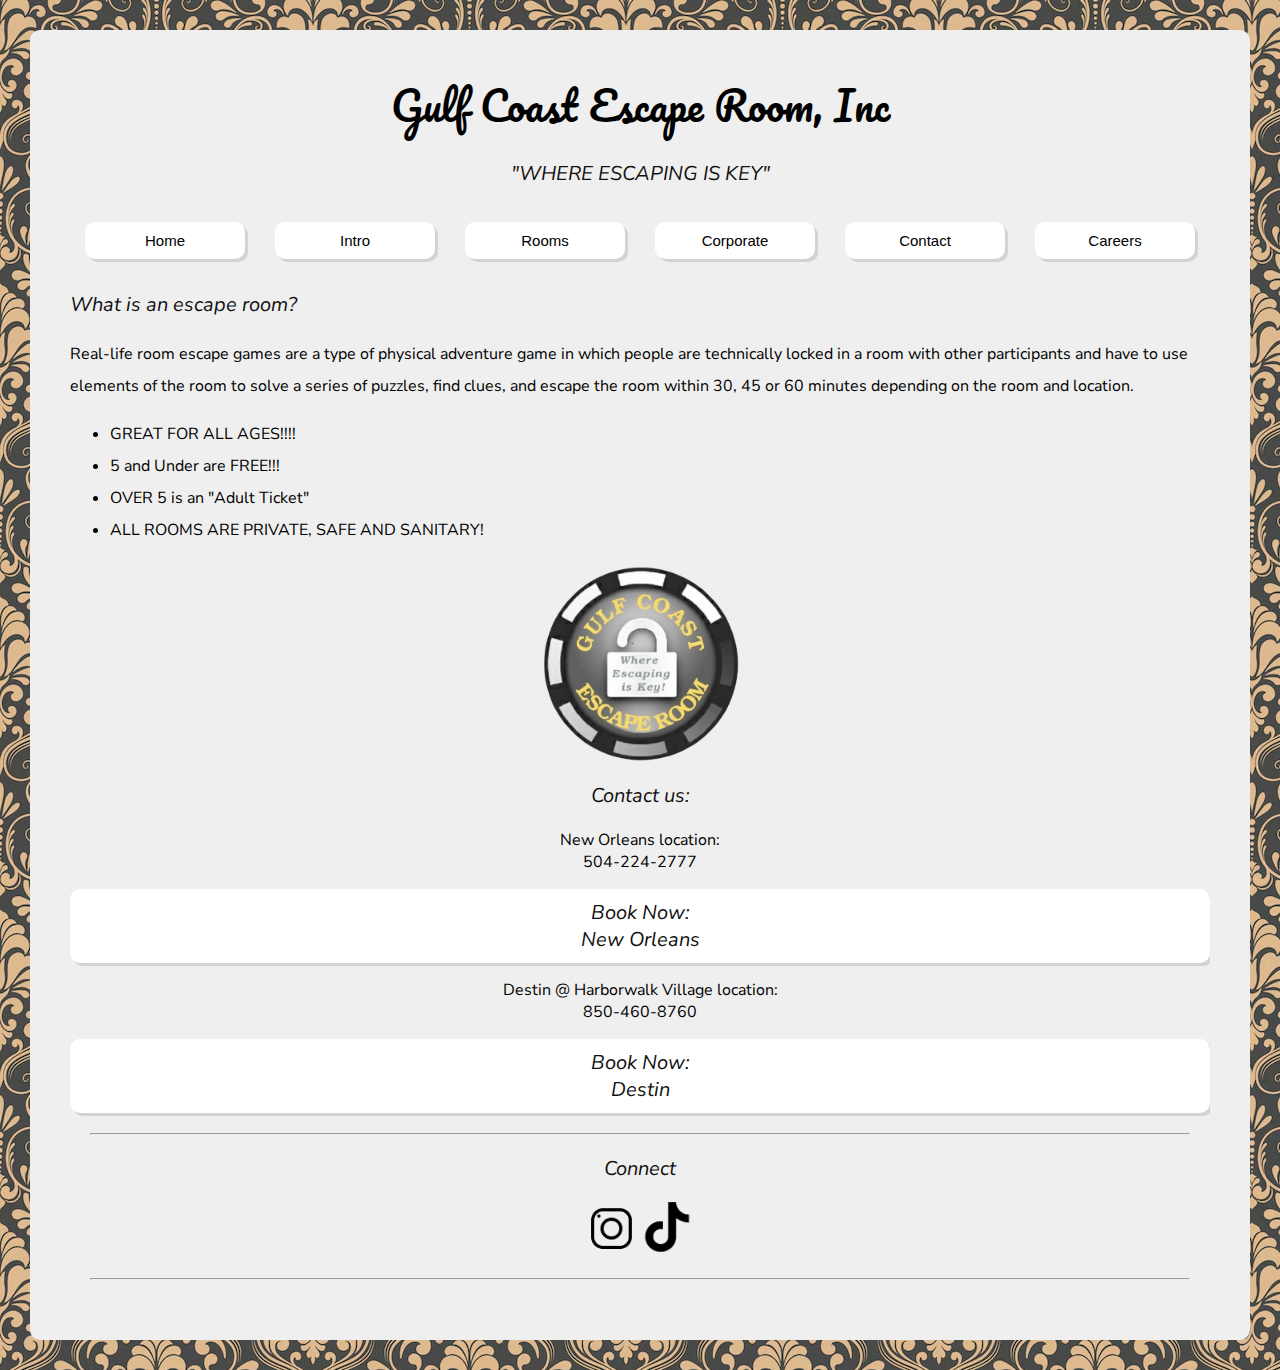
==== index.html @ 45a5ae41 "fixed header view, added js file" ====
<!DOCTYPE html>
<html lang="en">
    <head>
        <meta charset="UTF-8">
        <meta name="viewport" content="width=device-width, initial-scale=1.0">
        <link rel="stylesheet" href="styles.css" type="text/css">
        <link rel="icon" type="image/x-icon" href="images/logo.png">
        <link rel="stylesheet" href="https://fonts.googleapis.com/icon?family=Material+Icons">
        <script src="script.js"></script>
        <title>Gulf Coast Escape Room, Inc</title>
    </head>
    <body>
        <div id="block">
                <header>
                    <img src="images/logo.png" alt="Gulf Coast Escape Room logo" class="headerlogo">

                    <div id="headertxt">
                        <span class="title">Gulf Coast Escape Room, Inc</span>
                        <p class="subtitle">"WHERE ESCAPING IS KEY"</p>
                    </div>

                    <div class="dropdown">
                        <button onclick="myFunction()" class="dropbtn" width="50px";>
                            <img src="images/menu.png" alt="menu icon" class="menu" width="50px">
                        </button>
                        <div id="dropdown" class="dropdown-content">
                            <a href="#">Home</a>
                            <a href="#">Intro</a>
                            <a href="#">Rooms</a>
                            <a href="#">Corporate</a>
                            <a href="#">Contact</a>
                            <a href="#">Careers</a>
                        </div>
                    </div>
                    
                </header>

                <nav>
                    <button class="button"><a href="#">Home</a></button>
                    <button class="button"><a href="#">Intro</a></button>
                    <button class="button"><a href="#">Rooms</a></button>
                    <button class="button"><a href="#">Corporate</a></button>
                    <button class="button"><a href="#">Contact</a></button>
                    <button class="button"><a href="#">Careers</a></button>
                </nav>
                
                <article>
                    <span class="subtitle">
                        What is an escape room?
                    </span>
                    <p>
                    Real-life room escape games are a type of physical adventure game in which people are technically locked in a room with other participants and have to use elements of the room to solve a series of puzzles, find clues, and escape the room within 30, 45 or 60 minutes depending on the room and location.
                    </p>

                    <ul>
                        <li>GREAT FOR ALL AGES!!!!</li>
                        <li>5 and Under are FREE!!!</li>
                        <li>OVER 5 is an "Adult Ticket"</li>
                        <li>ALL ROOMS ARE PRIVATE, SAFE AND SANITARY!</li>
                    </ul>
                </article>

                <aside>
                    <img src="images/logo.png" class="logoimg" alt="Gulf Coast Escape Room Logo">
                    <p class="subtitle">
                        Contact us:
                    </p>
                    <p>
                        New Orleans location:<br>
                        504-224-2777
                    </p>
                    <button class="button">
                        <a href="https://bookeo.com/gcercordova" target="_blank" class="subtitle">Book Now:<br>New Orleans</a>
                    </button>
                    <p>
                        Destin @ Harborwalk Village location:<br>
                        850-460-8760
                    </p>
                    <button class="button">
                        <a href="https://bookeo.com/gcerdestin" target="_blank" class="subtitle">Book Now:<br>Destin</a>
                    </button>
                    <hr>
                    <p class="subtitle">
                        Connect
                    </p>
                    <a href="https://www.instagram.com/gcescape/">
                        <img src="images/instagram.png" alt="Instagram" width="50px">
                    </a>
                    <a href="https://www.tiktok.com/@gcescape">
                        <img src="images/tiktok.png" alt="Tik Tok" width="50px">
                    </a>
                    <hr>
                </aside>
        </div>
    </body>
</html>
---- styles.css ----
@font-face {
    font-family: pacifico;
    src: url(fonts/Pacifico/Pacifico-Regular.ttf);
}

@font-face {
    font-family: nunito;
    src: url(fonts/Nunito_Sans/NunitoSans-VariableFont_YTLC\,opsz\,wdth\,wght.ttf);
}
@font-face {
    font-family: nunitoitalic;
    src: url(fonts/Nunito_Sans/NunitoSans-Italic-VariableFont_YTLC\,opsz\,wdth\,wght.ttf);
}
body{
    background-image: url("images/background.avif");
    background-repeat: repeat;
    align-items: center;
    font-family:nunito;
    display:flex;
    margin:0;
    max-width:100vw;
    padding:30px;
    overflow:auto;
}

#block{
    background-color:#efefef;
    padding:40px;
    border-radius:10px;
    margin:auto;
    overflow:auto;
}


/*Header Section*/
header{
    text-align:center;
    width:100%;
}
.title{
    font-family:pacifico;
    font-size:40px;
}
.subtitle{
    color:#111111;
    font-family:nunitoitalic;
    font-size:20px;
}
.dropbtn{
    display:none;
}
.headerlogo{
    display:none;
}
#dropdown{
    display:none;
}


/*Nav Section*/
nav{
    display:flex;
    justify-content:space-around;
    width:100%;
    text-align:center;
    margin-bottom:15px;
}

a{
    text-decoration:none;
    color:black;
    font-size:15px;
}

button{
    background-color:white;
    margin:15px;
    width:30%;
    padding:10px;
    border-radius:10px;
    box-shadow:3px 3px lightgrey;
    border:none;
}

button:hover{
    background-color:#111111;
    transition: .5s;
    box-shadow:3px 3px grey;
}

button:hover a{
    color:white;
}


/*Aside Section*/
.logoimg{
    display:block;
    width:100%;
    max-width:200px;
    margin:auto;
}

aside .button{
    width:100%;
    margin:auto;
}

aside{
    width:25%;
    float:left;
    text-align:center;
    display:block;
    overflow:auto;
}

hr{
    background-color:#333333;
    margin:20px;
}

/*Article Section*/
article{
    display:block;
    width:70%;
    float:right;
    margin:auto;
    align-items: center;
    line-height: 200%;
}


/*tablet view*/
@media only screen and (max-width: 768px) {
    #block{
        min-width:375px;
    }
    .button{
        width:100px;
        margin:3px;
    }
    aside{
        width:27%;
    }
}

/*phone view*/
@media only screen and (max-width: 500px) {
    body{
        padding:5px;
        margin:10px;
    }
    #block{
        padding:15px;
    }

/*header section*/
    header{
        display:flex;
        /*align-items:center;*/
    }
    #headertxt{
        width:80vw;
        margin:auto;
        display:block;
    }
    .title{
        font-size:22px;
    }
    .subtitle{
        font-size:15px;
    }
    .headerlogo{
        display:block;
        width:60px;
        margin:auto;
    }
    .menu{
        display:block;
        width:30px;
        height:30px;
    }
    .dropbtn{
        color:#111111;
        background-color:white;
        margin:15px;
        width:50px;
        padding:10px;
        border-radius:10px;
        box-shadow:3px 3px lightgrey;
        border:none;
        cursor:pointer;
        display:block;
    }


/*nav section*/
    nav{
        display:none;
    }
    .logoimg{
        display:none;
    }
}

/*article and aside*/
article, aside{
    width:100%;
}


/*
@media only screen and (max-width:450px){
    body{
        padding:0;
    }
    #block{
        margin:0px;
        border-radius:0px;
    }
}*/
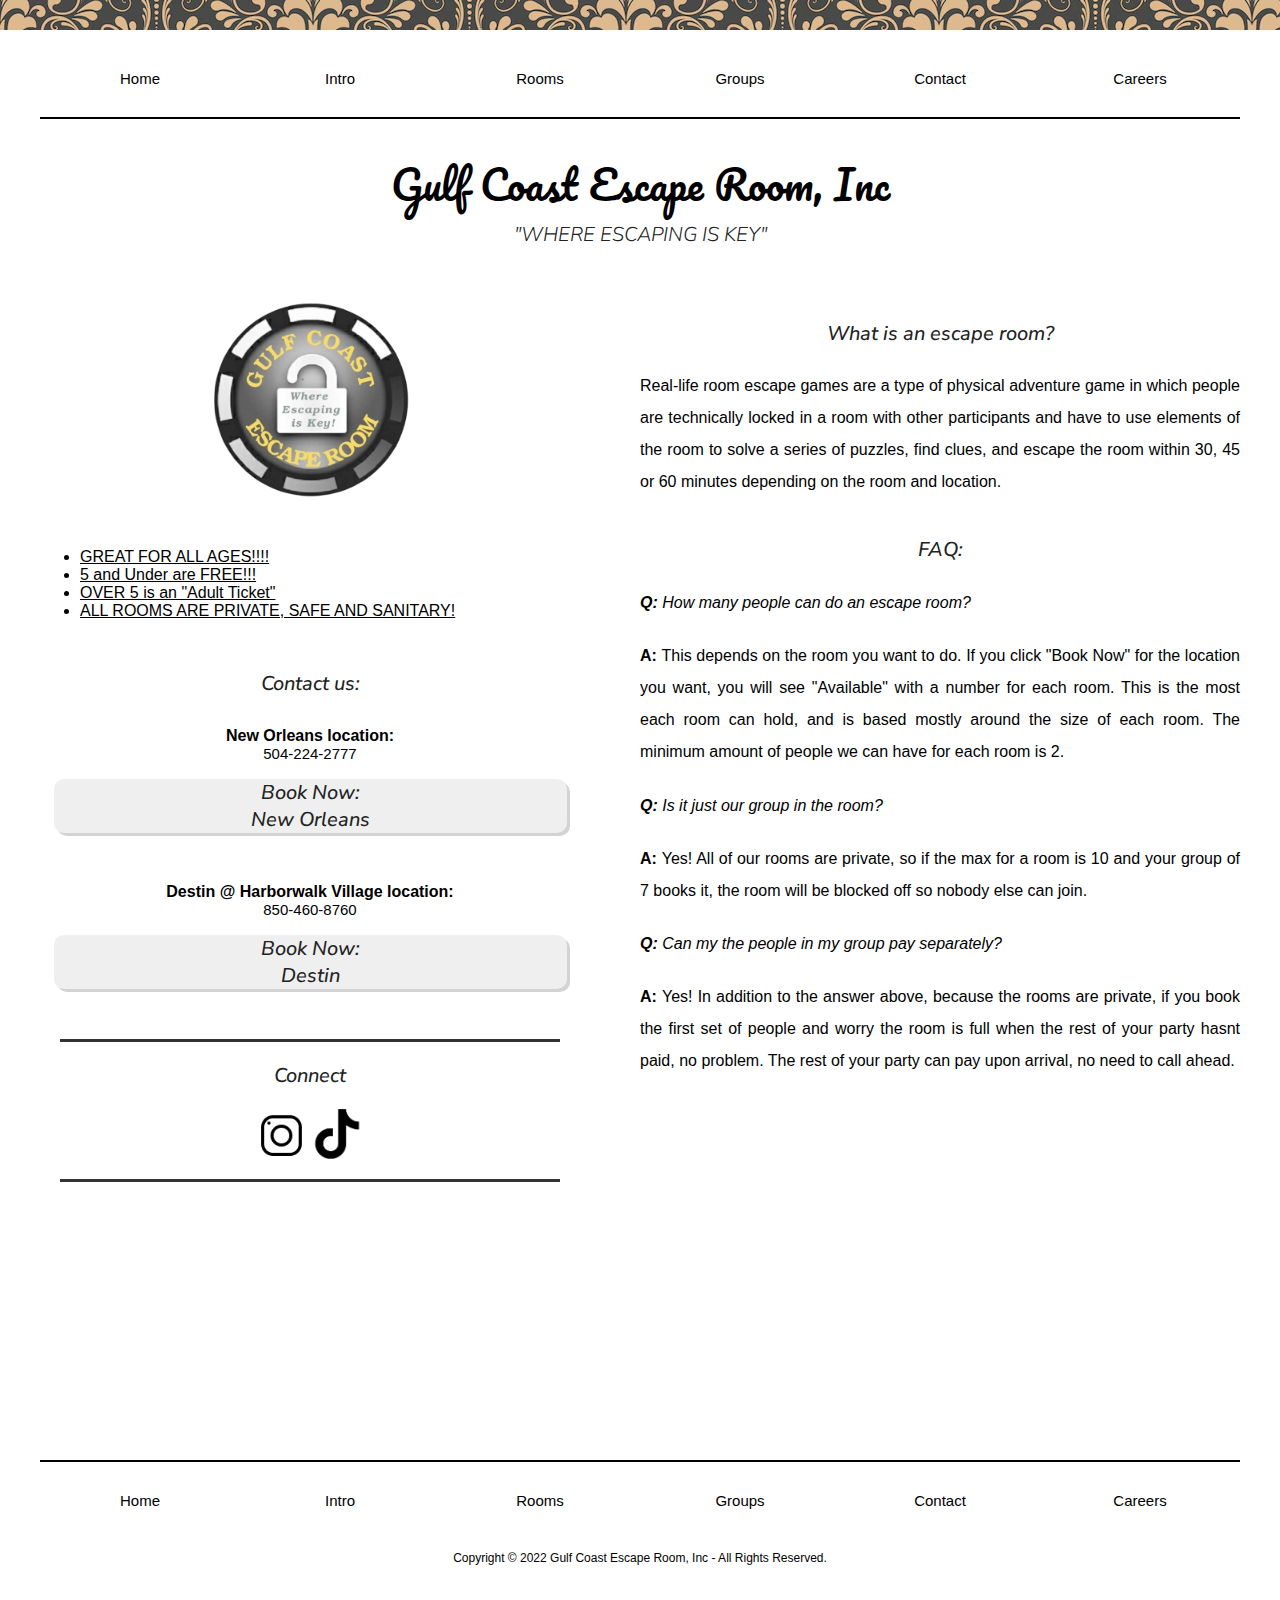
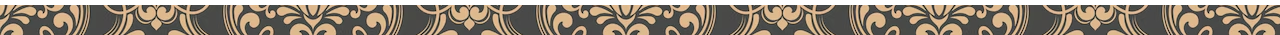
==== commit 2de260cd: "changes to design" ====
--- a/index.html
+++ b/index.html
@@ -11,86 +11,132 @@
     </head>
     <body>
         <div id="block">
+                <nav>
+                    <a href="#" class="button">Home</a>
+                    <a href="#" class="button">Intro</a>
+                    <a href="#" class="button">Rooms</a>
+                    <a href="#" class="button">Groups</a>
+                    <a href="#" class="button">Contact</a>
+                    <a href="#" class="button">Careers</a>
+                </nav>
+
                 <header>
-                    <img src="images/logo.png" alt="Gulf Coast Escape Room logo" class="headerlogo">
-
-                    <div id="headertxt">
-                        <span class="title">Gulf Coast Escape Room, Inc</span>
-                        <p class="subtitle">"WHERE ESCAPING IS KEY"</p>
-                    </div>
-
-                    <div class="dropdown">
-                        <button onclick="myFunction()" class="dropbtn" width="50px";>
-                            <img src="images/menu.png" alt="menu icon" class="menu" width="50px">
-                        </button>
-                        <div id="dropdown" class="dropdown-content">
-                            <a href="#">Home</a>
-                            <a href="#">Intro</a>
-                            <a href="#">Rooms</a>
-                            <a href="#">Corporate</a>
-                            <a href="#">Contact</a>
-                            <a href="#">Careers</a>
-                        </div>
-                    </div>
-                    
+                    <h1 id="title">Gulf Coast Escape Room, Inc</h1>
+                    <h2 class="subtitle">"WHERE ESCAPING IS KEY"</h2>
                 </header>
 
-                <nav>
-                    <button class="button"><a href="#">Home</a></button>
-                    <button class="button"><a href="#">Intro</a></button>
-                    <button class="button"><a href="#">Rooms</a></button>
-                    <button class="button"><a href="#">Corporate</a></button>
-                    <button class="button"><a href="#">Contact</a></button>
-                    <button class="button"><a href="#">Careers</a></button>
-                </nav>
-                
                 <article>
-                    <span class="subtitle">
+                    <h3 class="subtitle">
                         What is an escape room?
-                    </span>
+                    </h3>
                     <p>
-                    Real-life room escape games are a type of physical adventure game in which people are technically locked in a room with other participants and have to use elements of the room to solve a series of puzzles, find clues, and escape the room within 30, 45 or 60 minutes depending on the room and location.
+                        Real-life room escape games are a type of physical adventure game in which people are technically locked in a room with other participants and have to use elements of the room to solve a series of puzzles, find clues, and escape the room within 30, 45 or 60 minutes depending on the room and location.
                     </p>
 
+                    <!-- Picture Slideshow Start-->
+
+                    <div class="slideshow-container">
+                        <div class="mySlides fade">
+                            <img src="images/dollimg.webp">
+                        </div>
+                        <div class="mySlides fade">
+                            <img src="images/batesimg.jpg">
+                        </div>
+                        <div class="mySlides fade">
+                            <img src="images/voodooimg.jpeg">
+                        </div>
+                        <div class="mySlides fade">
+                            <img src="images/zombieimg.webp">
+                        </div>
+                        <div class="mySlides fade">
+                            <img src="images/aliceimg.webp">
+                        </div>
+                        <div class="mySlides fade">
+                            <img src="images/vampireimg.webp">
+                        </div>
+                        <div class="mySlides fade">
+                            <img src="images/mausoleumimg.webp">
+                        </div>
+                    
+                        <a class="prev" onclick="plusSlides(-1)">❮</a>
+                        <a class="next" onclick="plusSlides(1)">❯</a>
+                    </div>
+                        
+
+
+                    <!-- Picture Slideshow End -->
+
+                    <h3 class="subtitle">FAQ:</h3>
+
+                    <h4><b>Q: </b>How many people can do an escape room?</h4>
+                    <p><b>A: </b>This depends on the room you want to do. If you click "Book Now" for the location you want, you will see "Available" with a number for each room. This is the most each room can hold, and is based mostly around the size of each room. The minimum amount of people we can have for each room is 2.</p>
+
+                    <h4><b>Q: </b>Is it just our group in the room?</h4>
+                    <p><b>A: </b>Yes! All of our rooms are private, so if the max for a room is 10 and your group of 7 books it, the room will be blocked off so nobody else can join.</p>
+
+                    <h4><b>Q: </b>Can my the people in my group pay separately?</h4>
+                    <p><b>A: </b>Yes! In addition to the answer above, because the rooms are private, if you book the first set of people and worry the room is full when the rest of your party hasnt paid, no problem. The rest of your party can pay upon arrival, no need to call ahead.</p>
+                </article>
+
+                <aside>
+                    <img src="images/logo.png" class="logoimg" alt="Gulf Coast Escape Room Logo">
                     <ul>
                         <li>GREAT FOR ALL AGES!!!!</li>
                         <li>5 and Under are FREE!!!</li>
                         <li>OVER 5 is an "Adult Ticket"</li>
                         <li>ALL ROOMS ARE PRIVATE, SAFE AND SANITARY!</li>
                     </ul>
-                </article>
 
-                <aside>
-                    <img src="images/logo.png" class="logoimg" alt="Gulf Coast Escape Room Logo">
-                    <p class="subtitle">
+                    <h3 class="subtitle">
                         Contact us:
-                    </p>
-                    <p>
-                        New Orleans location:<br>
-                        504-224-2777
-                    </p>
-                    <button class="button">
-                        <a href="https://bookeo.com/gcercordova" target="_blank" class="subtitle">Book Now:<br>New Orleans</a>
-                    </button>
-                    <p>
-                        Destin @ Harborwalk Village location:<br>
-                        850-460-8760
-                    </p>
-                    <button class="button">
-                        <a href="https://bookeo.com/gcerdestin" target="_blank" class="subtitle">Book Now:<br>Destin</a>
-                    </button>
+                    </h3>
+                    <div class="location">
+                        <p>
+                            <b>New Orleans location:</b><br>
+                            <a href="tel.+15042242777">504-224-2777</a>
+                        </p>
+                        <a href="https://bookeo.com/gcercordova" target="_blank" class="subtitle">
+                            <div class="button">Book Now:<br>New Orleans</div>
+                        </a>
+                    </div>
+
+                    <div class="location">
+                        <p>
+                            <b>Destin @ Harborwalk Village location:</b><br>
+                            <a href="tel.+18504608760">850-460-8760</a>
+                        </p>
+                        <a href="https://bookeo.com/gcerdestin" target="_blank" class="subtitle">
+                            <div class="button">Book Now:<br>Destin
+                            </div>
+                        </a>
+                    </div>
                     <hr>
-                    <p class="subtitle">
+
+                    <h3 class="subtitle">
                         Connect
-                    </p>
+                    </h3>
                     <a href="https://www.instagram.com/gcescape/">
-                        <img src="images/instagram.png" alt="Instagram" width="50px">
+                        <img src="images/instagram.png" alt="Instagram" class="social-img">
                     </a>
                     <a href="https://www.tiktok.com/@gcescape">
-                        <img src="images/tiktok.png" alt="Tik Tok" width="50px">
+                        <img src="images/tiktok.png" alt="Tik Tok" class="social-img">
                     </a>
                     <hr>
+                    <div class="video-container">
+                        <iframe src="https://www.youtube.com/embed/3LMtRG4Mc54?si=w-yHchfopfHwqRGF" title="YouTube video player" frameborder="0" allow="accelerometer; autoplay; clipboard-write; encrypted-media; gyroscope; picture-in-picture; web-share" referrerpolicy="strict-origin-when-cross-origin" allowfullscreen></iframe>
+                    </div>
                 </aside>
+
+
+                <footer>
+                    <a href="#" class="button">Home</a>
+                    <a href="#" class="button">Intro</a>
+                    <a href="#" class="button">Rooms</a>
+                    <a href="#" class="button">Groups</a>
+                    <a href="#" class="button">Contact</a>
+                    <a href="#" class="button">Careers</a>
+                </footer>
+                <p class="copyright">Copyright &copy; 2022 Gulf Coast Escape Room, Inc - All Rights Reserved.</p>
         </div>
     </body>
 </html>--- a/styles.css
+++ b/styles.css
@@ -2,7 +2,6 @@
     font-family: pacifico;
     src: url(fonts/Pacifico/Pacifico-Regular.ttf);
 }
-
 @font-face {
     font-family: nunito;
     src: url(fonts/Nunito_Sans/NunitoSans-VariableFont_YTLC\,opsz\,wdth\,wght.ttf);
@@ -11,51 +10,49 @@
     font-family: nunitoitalic;
     src: url(fonts/Nunito_Sans/NunitoSans-Italic-VariableFont_YTLC\,opsz\,wdth\,wght.ttf);
 }
+
 body{
     background-image: url("images/background.avif");
     background-repeat: repeat;
-    align-items: center;
     font-family:nunito;
     display:flex;
+    align-items: center;
     margin:0;
     max-width:100vw;
-    padding:30px;
     overflow:auto;
 }
-
 #block{
-    background-color:#efefef;
+    background-color:white;
     padding:40px;
-    border-radius:10px;
     margin:auto;
     overflow:auto;
-}
-
+    margin-top:30px;
+    margin-bottom:30px;
+}
 
 /*Header Section*/
 header{
     text-align:center;
     width:100%;
-}
-.title{
+    margin-top:60px;
+    margin-bottom:50px;
+}
+#title{
     font-family:pacifico;
     font-size:40px;
+    font-weight:500;
+}
+header .subtitle{
+    margin-top:-25px;
+    font-weight:300;
 }
 .subtitle{
-    color:#111111;
+    color:#222222;
     font-family:nunitoitalic;
     font-size:20px;
-}
-.dropbtn{
-    display:none;
-}
-.headerlogo{
-    display:none;
-}
-#dropdown{
-    display:none;
-}
-
+    font-weight:500;
+    text-align:center;
+}
 
 /*Nav Section*/
 nav{
@@ -63,159 +60,204 @@
     justify-content:space-around;
     width:100%;
     text-align:center;
-    margin-bottom:15px;
-}
-
+    margin:-30px auto;
+    border-bottom:2px solid black;
+}
+nav a{
+    padding:30px;
+}
 a{
     text-decoration:none;
     color:black;
     font-size:15px;
-}
-
-button{
-    background-color:white;
-    margin:15px;
-    width:30%;
-    padding:10px;
+    cursor:pointer;
+}
+.button{
+    width:100%;
+}
+b{
+    font-weight:600;
+}
+
+/*Aside Section*/
+aside{
+    width:45%;
+    float:left;
+    text-align:center;
+    display:block;
+    overflow:auto;
+}
+
+.logoimg{
+    display:block;
+    width:100%;
+    max-width:200px;
+    margin:auto;
+}
+
+ul{
+    text-decoration: underline;
+    text-align:left;
+    margin-top:50px;
+    margin-bottom:50px;
+}
+
+.location{
+    margin-top:30px;
+    margin-bottom:50px;
+}
+
+aside .button{
+    width:95%;
+    margin:auto;
+    background-color:#efefef;
     border-radius:10px;
     box-shadow:3px 3px lightgrey;
     border:none;
 }
 
-button:hover{
+aside .button:hover{
     background-color:#111111;
     transition: .5s;
     box-shadow:3px 3px grey;
 }
-
-button:hover a{
+aside .button:hover a{
     color:white;
 }
 
-
-/*Aside Section*/
-.logoimg{
-    display:block;
-    width:100%;
-    max-width:200px;
-    margin:auto;
-}
-
-aside .button{
-    width:100%;
-    margin:auto;
-}
-
-aside{
-    width:25%;
-    float:left;
-    text-align:center;
-    display:block;
-    overflow:auto;
+aside .button:active{
+    transform: translate(3px, 3px);
+    box-shadow:none;
 }
 
 hr{
     background-color:#333333;
+    height:3px;
+    border:none;
     margin:20px;
+}
+
+.social-img{
+    width:50px;
+}
+
+.video-container {
+    position: relative;
+    padding-bottom: calc(56.25% * 0.85); /* 16:9 */
+    height: 0;
+}
+.video-container iframe {
+    position: absolute;
+    top: 0;
+    left: 0;
+    width: 100%;
+    height: 100%;
 }
 
 /*Article Section*/
 article{
     display:block;
-    width:70%;
+    width:50%;
     float:right;
     margin:auto;
     align-items: center;
     line-height: 200%;
 }
-
-
-/*tablet view*/
-@media only screen and (max-width: 768px) {
-    #block{
-        min-width:375px;
-    }
-    .button{
-        width:100px;
-        margin:3px;
-    }
-    aside{
-        width:27%;
-    }
-}
-
-/*phone view*/
-@media only screen and (max-width: 500px) {
-    body{
-        padding:5px;
-        margin:10px;
-    }
-    #block{
-        padding:15px;
-    }
-
-/*header section*/
-    header{
-        display:flex;
-        /*align-items:center;*/
-    }
-    #headertxt{
-        width:80vw;
-        margin:auto;
-        display:block;
-    }
-    .title{
-        font-size:22px;
-    }
-    .subtitle{
-        font-size:15px;
-    }
-    .headerlogo{
-        display:block;
-        width:60px;
-        margin:auto;
-    }
-    .menu{
-        display:block;
-        width:30px;
-        height:30px;
-    }
-    .dropbtn{
-        color:#111111;
-        background-color:white;
-        margin:15px;
-        width:50px;
-        padding:10px;
-        border-radius:10px;
-        box-shadow:3px 3px lightgrey;
-        border:none;
-        cursor:pointer;
-        display:block;
-    }
-
-
-/*nav section*/
-    nav{
-        display:none;
-    }
-    .logoimg{
-        display:none;
-    }
-}
-
-/*article and aside*/
-article, aside{
-    width:100%;
-}
-
-
-/*
-@media only screen and (max-width:450px){
-    body{
-        padding:0;
-    }
-    #block{
-        margin:0px;
-        border-radius:0px;
-    }
-}*/+article p{
+    text-align: justify;
+}
+
+h4{
+    font-weight: 500;
+    font-style: italic;
+}
+
+
+
+
+
+
+/* picture slideshow */
+
+* { box-sizing: border-box }
+body { font-family: Verdana, sans-serif; margin:0 }
+.mySlides { display: none; }
+img { vertical-align: middle; }
+
+/* Slideshow container */
+.slideshow-container {
+    max-width: 1000px;
+    position: relative;
+    margin: auto;
+    overflow: hidden;
+  }
+  
+
+/* Next & previous buttons */
+.prev, .next {
+  cursor: pointer;
+  position: absolute;
+  top: 50%;
+  width: auto;
+  padding: 16px;
+  margin-top: -22px;
+  color: white;
+  font-weight: bold;
+  font-size: 18px;
+  transition: 0.6s ease;
+  border-radius: 0 3px 3px 0;
+  user-select: none;
+}
+/* Position the "next button" to the right */
+.next {
+    right: 0;
+    border-radius: 3px 0 0 3px;
+}
+
+/* On hover, add a black background color with a little bit see-through */
+.prev:hover, .next:hover {
+    background-color: rgba(0,0,0,0.8);
+}
+
+/* Fading animation */
+.fade {
+  animation-name: fade;
+  animation-duration: 1.5s;
+}
+
+@keyframes fade {
+  from { opacity: .4 } 
+  to { opacity: 1 }
+}
+
+.mySlides img {
+  overflow: hidden;
+  width: 100%;
+}
+
+
+
+/* footer section */
+
+footer{
+    display:flex;
+    justify-content:space-around;
+    width:100%;
+    text-align:center;
+    border-top:2px solid black;
+}
+
+footer a{
+    padding:30px;
+}
+
+.copyright{
+    text-align:center;
+    font-size:12px;
+    margin-bottom:0;
+}
+
+
+@media only screen and (max-width: 768px){
+    
+}
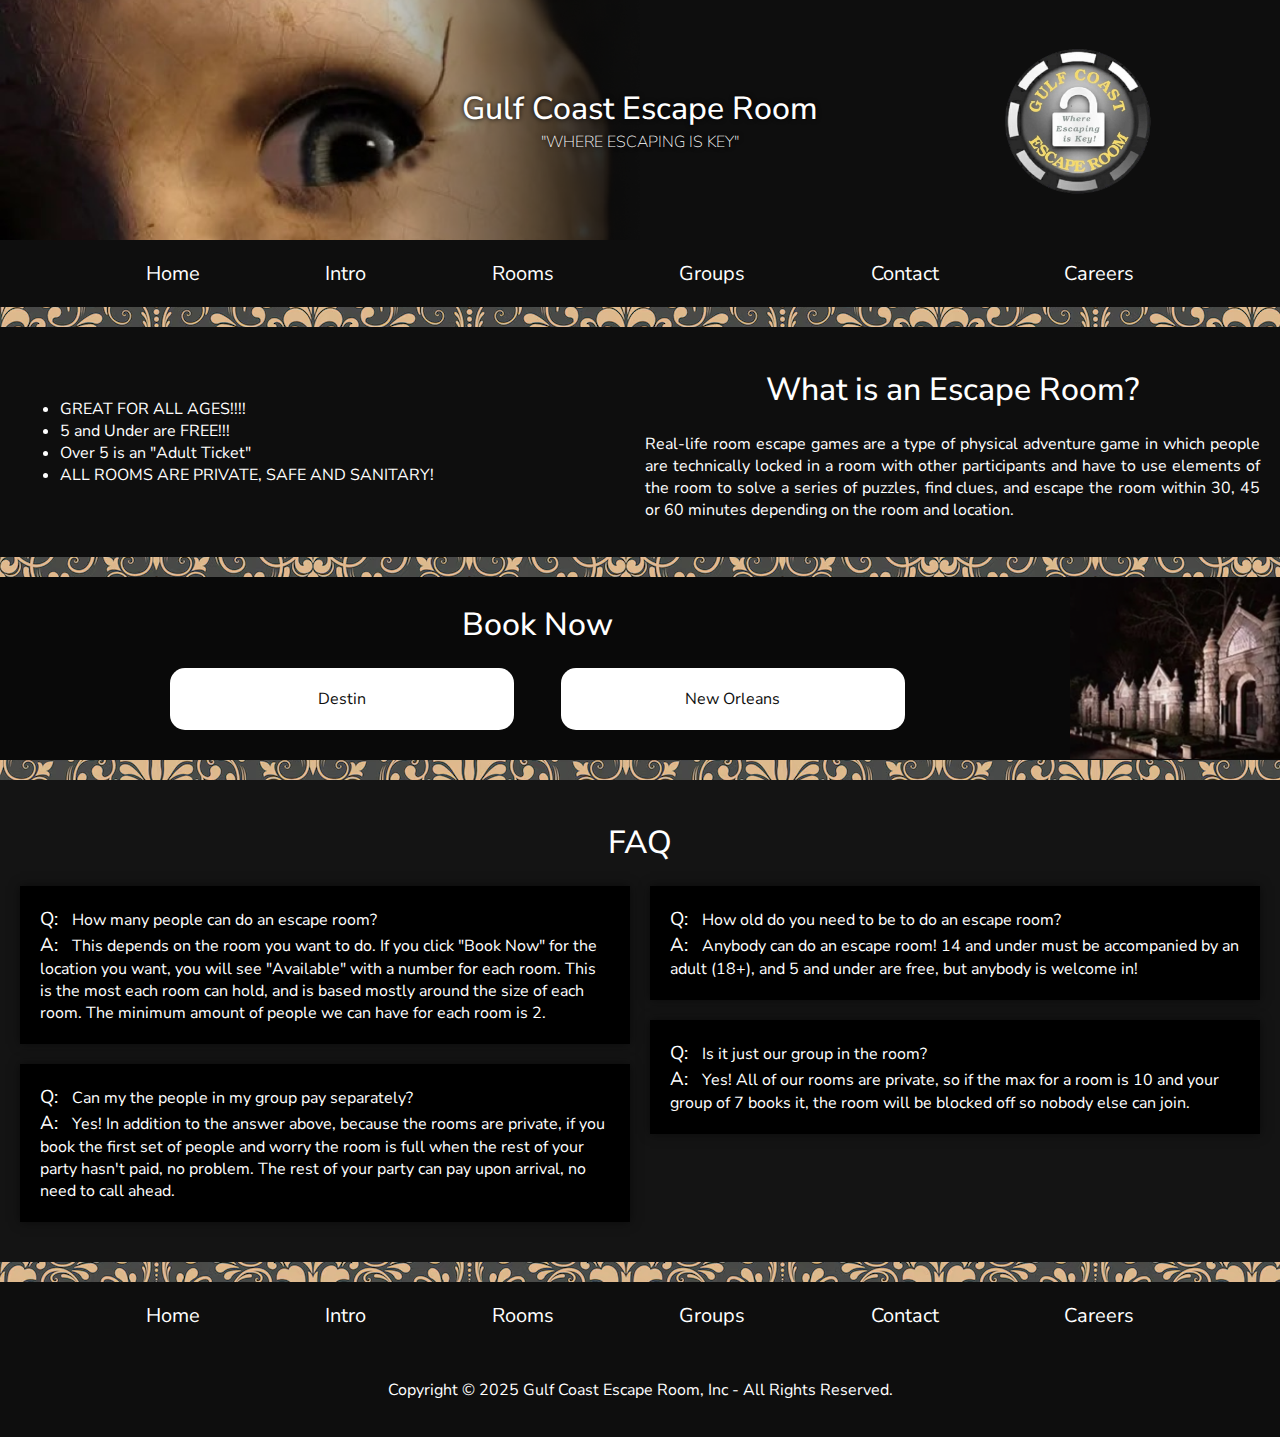
==== commit 7bf1465d: "redesigned entire layout" ====
--- a/index.html
+++ b/index.html
@@ -6,137 +6,102 @@
         <link rel="stylesheet" href="styles.css" type="text/css">
         <link rel="icon" type="image/x-icon" href="images/logo.png">
         <link rel="stylesheet" href="https://fonts.googleapis.com/icon?family=Material+Icons">
-        <script src="script.js"></script>
         <title>Gulf Coast Escape Room, Inc</title>
     </head>
     <body>
-        <div id="block">
-                <nav>
-                    <a href="#" class="button">Home</a>
-                    <a href="#" class="button">Intro</a>
-                    <a href="#" class="button">Rooms</a>
-                    <a href="#" class="button">Groups</a>
-                    <a href="#" class="button">Contact</a>
-                    <a href="#" class="button">Careers</a>
-                </nav>
+        <header class="section">
+            <div>
+                <h1>Gulf Coast Escape Room</h1>
+                <h4>"WHERE ESCAPING IS KEY"</h4>
+            </div>
+            <img src="images/logo.png" alt="Gulf Coast Escape Room Logo">
+        </header>
 
-                <header>
-                    <h1 id="title">Gulf Coast Escape Room, Inc</h1>
-                    <h2 class="subtitle">"WHERE ESCAPING IS KEY"</h2>
-                </header>
+        <nav id="nav" class="section">
+            <a href="#" class="button">Home</a>
+            <a href="#" class="button">Intro</a>
+            <a href="#" class="button">Rooms</a>
+            <a href="#" class="button">Groups</a>
+            <a href="#" class="button">Contact</a>
+            <a href="#" class="button">Careers</a>
+        </nav>
 
-                <article>
-                    <h3 class="subtitle">
-                        What is an escape room?
-                    </h3>
-                    <p>
-                        Real-life room escape games are a type of physical adventure game in which people are technically locked in a room with other participants and have to use elements of the room to solve a series of puzzles, find clues, and escape the room within 30, 45 or 60 minutes depending on the room and location.
+        <div id="infoSection" class="section">
+            <div>
+                <ul>
+                    <li>GREAT FOR ALL AGES!!!!</li>
+                    <li>5 and Under are FREE!!!</li>
+                    <li>Over 5 is an "Adult Ticket"</li>
+                    <li>ALL ROOMS ARE PRIVATE, SAFE AND SANITARY!</li>
+                </ul>
+            </div>
+            <div>
+                <h1>What is an Escape Room?</h1>
+                <p>Real-life room escape games are a type of physical adventure game in which people are technically locked in a room with other participants and have to use elements of the room to solve a series of puzzles, find clues, and escape the room within 30, 45 or 60 minutes depending on the room and location.</p>
+            </div>
+        </div>
+
+        <div id="bookNowContainer" class="section">
+            <div id="bookNow">
+                <h1>Book Now</h1>
+                <div id="buttons">
+                    <div id="destinButton" class="bookButton">Destin</div>
+                    <div id="neworleansButton" class="bookButton">New Orleans</div>
+                </div>
+            </div>
+
+            <img src="images/mausoleumimg.png" alt="Mausoleum" id="mausoleumimg">
+        </div>
+
+        <div id="faq" class="section">
+            <h1>FAQ</h1>
+            <div id="questionSection">
+                <div class="question">
+                    <h3>Q:</h3>
+                    <p>How many people can do an escape room?</p>
+                    <br>
+                    <h3>A:</h3>
+                    <p>This depends on the room you want to do. If you click "Book Now" for the location you want, you will see "Available" with a number for each room. This is the most each room can hold, and is based mostly around the size of each room. The minimum amount of people we can have for each room is 2.
                     </p>
+                </div>
 
-                    <!-- Picture Slideshow Start-->
+                <div class="question">
+                    <h3>Q:</h3>
+                    <p>How old do you need to be to do an escape room?</p>
+                    <br>
+                    <h3>A:</h3>
+                    <p>Anybody can do an escape room! 14 and under must be accompanied by an adult (18+), and 5 and under are free, but anybody is welcome in!</p>
+                </div>
 
-                    <div class="slideshow-container">
-                        <div class="mySlides fade">
-                            <img src="images/dollimg.webp">
-                        </div>
-                        <div class="mySlides fade">
-                            <img src="images/batesimg.jpg">
-                        </div>
-                        <div class="mySlides fade">
-                            <img src="images/voodooimg.jpeg">
-                        </div>
-                        <div class="mySlides fade">
-                            <img src="images/zombieimg.webp">
-                        </div>
-                        <div class="mySlides fade">
-                            <img src="images/aliceimg.webp">
-                        </div>
-                        <div class="mySlides fade">
-                            <img src="images/vampireimg.webp">
-                        </div>
-                        <div class="mySlides fade">
-                            <img src="images/mausoleumimg.webp">
-                        </div>
-                    
-                        <a class="prev" onclick="plusSlides(-1)">❮</a>
-                        <a class="next" onclick="plusSlides(1)">❯</a>
-                    </div>
-                        
+                <div class="question">
+                    <h3>Q:</h3>
+                    <p>Is it just our group in the room?</p>
+                    <br>
+                    <h3>A:</h3>
+                    <p>Yes! All of our rooms are private, so if the max for a room is 10 and your group of 7 books it, the room will be blocked off so nobody else can join.</p>
+                </div>
+                
+                <div class="question">
+                    <h3>Q:</h3>
+                    <p>Can my the people in my group pay separately?</p>
+                    <br>
+                    <h3>A:</h3>
+                    <p>Yes! In addition to the answer above, because the rooms are private, if you book the first set of people and worry the room is full when the rest of your party hasn't paid, no problem. The rest of your party can pay upon arrival, no need to call ahead.</p>
+                </div>
+            </div>
+        </div>
 
-
-                    <!-- Picture Slideshow End -->
-
-                    <h3 class="subtitle">FAQ:</h3>
-
-                    <h4><b>Q: </b>How many people can do an escape room?</h4>
-                    <p><b>A: </b>This depends on the room you want to do. If you click "Book Now" for the location you want, you will see "Available" with a number for each room. This is the most each room can hold, and is based mostly around the size of each room. The minimum amount of people we can have for each room is 2.</p>
-
-                    <h4><b>Q: </b>Is it just our group in the room?</h4>
-                    <p><b>A: </b>Yes! All of our rooms are private, so if the max for a room is 10 and your group of 7 books it, the room will be blocked off so nobody else can join.</p>
-
-                    <h4><b>Q: </b>Can my the people in my group pay separately?</h4>
-                    <p><b>A: </b>Yes! In addition to the answer above, because the rooms are private, if you book the first set of people and worry the room is full when the rest of your party hasnt paid, no problem. The rest of your party can pay upon arrival, no need to call ahead.</p>
-                </article>
-
-                <aside>
-                    <img src="images/logo.png" class="logoimg" alt="Gulf Coast Escape Room Logo">
-                    <ul>
-                        <li>GREAT FOR ALL AGES!!!!</li>
-                        <li>5 and Under are FREE!!!</li>
-                        <li>OVER 5 is an "Adult Ticket"</li>
-                        <li>ALL ROOMS ARE PRIVATE, SAFE AND SANITARY!</li>
-                    </ul>
-
-                    <h3 class="subtitle">
-                        Contact us:
-                    </h3>
-                    <div class="location">
-                        <p>
-                            <b>New Orleans location:</b><br>
-                            <a href="tel.+15042242777">504-224-2777</a>
-                        </p>
-                        <a href="https://bookeo.com/gcercordova" target="_blank" class="subtitle">
-                            <div class="button">Book Now:<br>New Orleans</div>
-                        </a>
-                    </div>
-
-                    <div class="location">
-                        <p>
-                            <b>Destin @ Harborwalk Village location:</b><br>
-                            <a href="tel.+18504608760">850-460-8760</a>
-                        </p>
-                        <a href="https://bookeo.com/gcerdestin" target="_blank" class="subtitle">
-                            <div class="button">Book Now:<br>Destin
-                            </div>
-                        </a>
-                    </div>
-                    <hr>
-
-                    <h3 class="subtitle">
-                        Connect
-                    </h3>
-                    <a href="https://www.instagram.com/gcescape/">
-                        <img src="images/instagram.png" alt="Instagram" class="social-img">
-                    </a>
-                    <a href="https://www.tiktok.com/@gcescape">
-                        <img src="images/tiktok.png" alt="Tik Tok" class="social-img">
-                    </a>
-                    <hr>
-                    <div class="video-container">
-                        <iframe src="https://www.youtube.com/embed/3LMtRG4Mc54?si=w-yHchfopfHwqRGF" title="YouTube video player" frameborder="0" allow="accelerometer; autoplay; clipboard-write; encrypted-media; gyroscope; picture-in-picture; web-share" referrerpolicy="strict-origin-when-cross-origin" allowfullscreen></iframe>
-                    </div>
-                </aside>
-
-
-                <footer>
-                    <a href="#" class="button">Home</a>
-                    <a href="#" class="button">Intro</a>
-                    <a href="#" class="button">Rooms</a>
-                    <a href="#" class="button">Groups</a>
-                    <a href="#" class="button">Contact</a>
-                    <a href="#" class="button">Careers</a>
-                </footer>
-                <p class="copyright">Copyright &copy; 2022 Gulf Coast Escape Room, Inc - All Rights Reserved.</p>
-        </div>
+        <footer class="section">
+            <div id="nav">
+                <a href="#" class="button">Home</a>
+                <a href="#" class="button">Intro</a>
+                <a href="#" class="button">Rooms</a>
+                <a href="#" class="button">Groups</a>
+                <a href="#" class="button">Contact</a>
+                <a href="#" class="button">Careers</a>
+            </div>
+            <p>Copyright © 2025 Gulf Coast Escape Room, Inc - All Rights Reserved.</p>
+        </footer>
+        <script src="script.js"></script>
     </body>
 </html>--- a/styles.css
+++ b/styles.css
@@ -1,3 +1,4 @@
+/* font families */
 @font-face {
     font-family: pacifico;
     src: url(fonts/Pacifico/Pacifico-Regular.ttf);
@@ -11,253 +12,222 @@
     src: url(fonts/Nunito_Sans/NunitoSans-Italic-VariableFont_YTLC\,opsz\,wdth\,wght.ttf);
 }
 
+/* body and sections */
 body{
-    background-image: url("images/background.avif");
+    background-color: white;
+    background-image: url("images/background.png");
     background-repeat: repeat;
-    font-family:nunito;
+    font-family: nunito;
+    margin: 0;
+    max-width: 100vw;
+    color: white;
+    display: flex;
+    flex-direction: column;
+
+}
+.section{
+    background-color: #0E0E0E;
+    max-width: 100vw;
+    padding: 20px;
+}
+
+/* header section */
+header{
+    background-image: url('images/dollheader.png');
+    background-position-y: center;
+    background-repeat: no-repeat;
+    background-size: 50%;
+    display: flex;
+    justify-content: center;
+    align-items: center;
+    position: relative;
+    height:200px;
+}
+#headerDoll{
+    height: 10vh;
+    max-width: 25%;
+}
+header div{
+    text-align: center;
+    text-shadow: 0px 0px 5px black;
+    margin: 0;
+    flex-grow: 1;
+}
+h1{
+    font-weight: 500;
+    text-align: center;
+}
+h4{
+    margin-top:-20px;
+    font-weight: 1;
+}
+header img{
+    width: 150px;
+    height: 150px;
+    position: absolute;
+    right: 10%;
+    object-fit: cover;
+}
+
+/* nav section */
+#nav{
+    display: flex;
+    justify-content: space-evenly;
+}
+a{
+    color: white;
+    text-decoration: none;
+    font-size: 20px;
+}
+
+/* info section */
+#infoSection{
     display:flex;
-    align-items: center;
-    margin:0;
-    max-width:100vw;
-    overflow:auto;
-}
-#block{
-    background-color:white;
-    padding:40px;
-    margin:auto;
-    overflow:auto;
-    margin-top:30px;
-    margin-bottom:30px;
-}
-
-/*Header Section*/
-header{
-    text-align:center;
-    width:100%;
-    margin-top:60px;
-    margin-bottom:50px;
-}
-#title{
-    font-family:pacifico;
-    font-size:40px;
-    font-weight:500;
-}
-header .subtitle{
-    margin-top:-25px;
-    font-weight:300;
-}
-.subtitle{
-    color:#222222;
-    font-family:nunitoitalic;
-    font-size:20px;
-    font-weight:500;
-    text-align:center;
-}
-
-/*Nav Section*/
-nav{
-    display:flex;
-    justify-content:space-around;
-    width:100%;
-    text-align:center;
-    margin:-30px auto;
-    border-bottom:2px solid black;
-}
-nav a{
-    padding:30px;
-}
-a{
-    text-decoration:none;
-    color:black;
-    font-size:15px;
-    cursor:pointer;
-}
-.button{
-    width:100%;
-}
-b{
-    font-weight:600;
-}
-
-/*Aside Section*/
-aside{
-    width:45%;
-    float:left;
-    text-align:center;
-    display:block;
-    overflow:auto;
-}
-
-.logoimg{
-    display:block;
-    width:100%;
-    max-width:200px;
-    margin:auto;
-}
-
-ul{
-    text-decoration: underline;
-    text-align:left;
-    margin-top:50px;
-    margin-bottom:50px;
-}
-
-.location{
-    margin-top:30px;
-    margin-bottom:50px;
-}
-
-aside .button{
-    width:95%;
-    margin:auto;
-    background-color:#efefef;
-    border-radius:10px;
-    box-shadow:3px 3px lightgrey;
-    border:none;
-}
-
-aside .button:hover{
-    background-color:#111111;
-    transition: .5s;
-    box-shadow:3px 3px grey;
-}
-aside .button:hover a{
-    color:white;
-}
-
-aside .button:active{
-    transform: translate(3px, 3px);
-    box-shadow:none;
-}
-
-hr{
-    background-color:#333333;
-    height:3px;
-    border:none;
-    margin:20px;
-}
-
-.social-img{
-    width:50px;
-}
-
-.video-container {
+    justify-content: center;
+    align-items: center;
+    gap:10px;
+    margin-top: 20px;
+    margin-bottom: 20px;
+    text-align: justify;
+}
+#infoSection div{
+    width:50%;
+}
+
+/* book now section */
+#bookNowContainer{
+    display: flex;
+    align-items: center;
+    justify-content: space-between;
+    gap: 20px;
+    padding: 5px;
+    background-color: #090909;
+}
+#bookNow{
+    display: flex;
+    flex-direction: column;
+    align-items: center;
+    justify-content: center;
+    margin: auto;
+    padding-bottom: 25px;
+    width: 60%;
+}
+#buttons{
+    display: flex;
+    justify-content: space-around;
+    gap: 20px;
+    text-align: center;
+    width: 100%;
+}
+.bookButton{
+    background-color: white;
+    color: #0E0E0E;
+    border-radius: 15px;
+    width: 40%;
+    padding: 20px;
+    display: flex;
+    align-items: center;
+    justify-content: center;
+}
+#mausoleumimg{
+    width: 225px;
+    float: right;
+    margin: -20px;
+    object-fit: contain;
+}
+
+/* faq section */
+#faq{
+    margin-top: 20px;
+    margin-bottom: 20px;
+    background-color: #141414;
+}
+#questionSection {
+    display: flex;
+    gap: 10px;
+    flex-wrap: wrap;
     position: relative;
-    padding-bottom: calc(56.25% * 0.85); /* 16:9 */
-    height: 0;
-}
-.video-container iframe {
-    position: absolute;
-    top: 0;
-    left: 0;
-    width: 100%;
-    height: 100%;
-}
-
-/*Article Section*/
-article{
-    display:block;
-    width:50%;
-    float:right;
-    margin:auto;
-    align-items: center;
-    line-height: 200%;
-}
-article p{
-    text-align: justify;
-}
-
-h4{
-    font-weight: 500;
-    font-style: italic;
-}
-
-
-
-
-
-
-/* picture slideshow */
-
-* { box-sizing: border-box }
-body { font-family: Verdana, sans-serif; margin:0 }
-.mySlides { display: none; }
-img { vertical-align: middle; }
-
-/* Slideshow container */
-.slideshow-container {
-    max-width: 1000px;
-    position: relative;
-    margin: auto;
-    overflow: hidden;
-  }
-  
-
-/* Next & previous buttons */
-.prev, .next {
-  cursor: pointer;
-  position: absolute;
-  top: 50%;
-  width: auto;
-  padding: 16px;
-  margin-top: -22px;
-  color: white;
-  font-weight: bold;
-  font-size: 18px;
-  transition: 0.6s ease;
-  border-radius: 0 3px 3px 0;
-  user-select: none;
-}
-/* Position the "next button" to the right */
-.next {
-    right: 0;
-    border-radius: 3px 0 0 3px;
-}
-
-/* On hover, add a black background color with a little bit see-through */
-.prev:hover, .next:hover {
-    background-color: rgba(0,0,0,0.8);
-}
-
-/* Fading animation */
-.fade {
-  animation-name: fade;
-  animation-duration: 1.5s;
-}
-
-@keyframes fade {
-  from { opacity: .4 } 
-  to { opacity: 1 }
-}
-
-.mySlides img {
-  overflow: hidden;
-  width: 100%;
-}
-
-
+}
+
+.question {
+    padding: 20px;
+    box-sizing: border-box;
+    height: fit-content;
+    width: 50%; /* Or your desired width */
+    background-color: black;
+    box-shadow: 0px 0px 10px rgba(0, 0, 0, 0.5);
+}
+
+
+#questionSection h3{
+    font-weight: 400;
+    display: inline;
+    margin-right: 10px;
+}
+#questionSection p{
+    display: inline;
+}
 
 /* footer section */
-
 footer{
-    display:flex;
-    justify-content:space-around;
-    width:100%;
-    text-align:center;
-    border-top:2px solid black;
-}
-
-footer a{
-    padding:30px;
-}
-
-.copyright{
-    text-align:center;
-    font-size:12px;
-    margin-bottom:0;
-}
-
-
-@media only screen and (max-width: 768px){
-    
-}
+    bottom: 0px;
+}
+footer p{
+    text-align: center;
+    margin-top: 50px;
+}
+
+/* media queries */
+@media only screen and (max-width: 950px){
+    header{
+        height: 150px;
+    }
+    header img{
+        right: 20px;
+        height: 125px;
+        width: 125px;
+    }
+}
+
+
+@media only screen and (max-width: 650px) {
+    header {
+        justify-content: space-around;
+        background-size: 300px;
+    }
+    header div {
+        flex-grow: 0;
+    }
+    header img {
+        position: relative;
+        right: 0px;
+        height: 125px;
+        width: 125px;
+    }
+}
+
+@media only screen and (max-width: 550px) {
+    #infoSection h1{
+        font-size: 25px;
+    }
+    #infoSection{
+        flex-direction: column-reverse;
+    }
+    #infoSection div{
+        width: 100%;
+    }
+    #bookNowContainer{
+        flex-direction: column;
+        padding: 10px;
+    }
+    #bookNow{
+        width: 100%;
+    }
+    #buttons{
+        gap: 10px;
+    }
+    #mausoleumimg{
+        width: 100%;
+        margin-bottom: -18px;
+    }
+}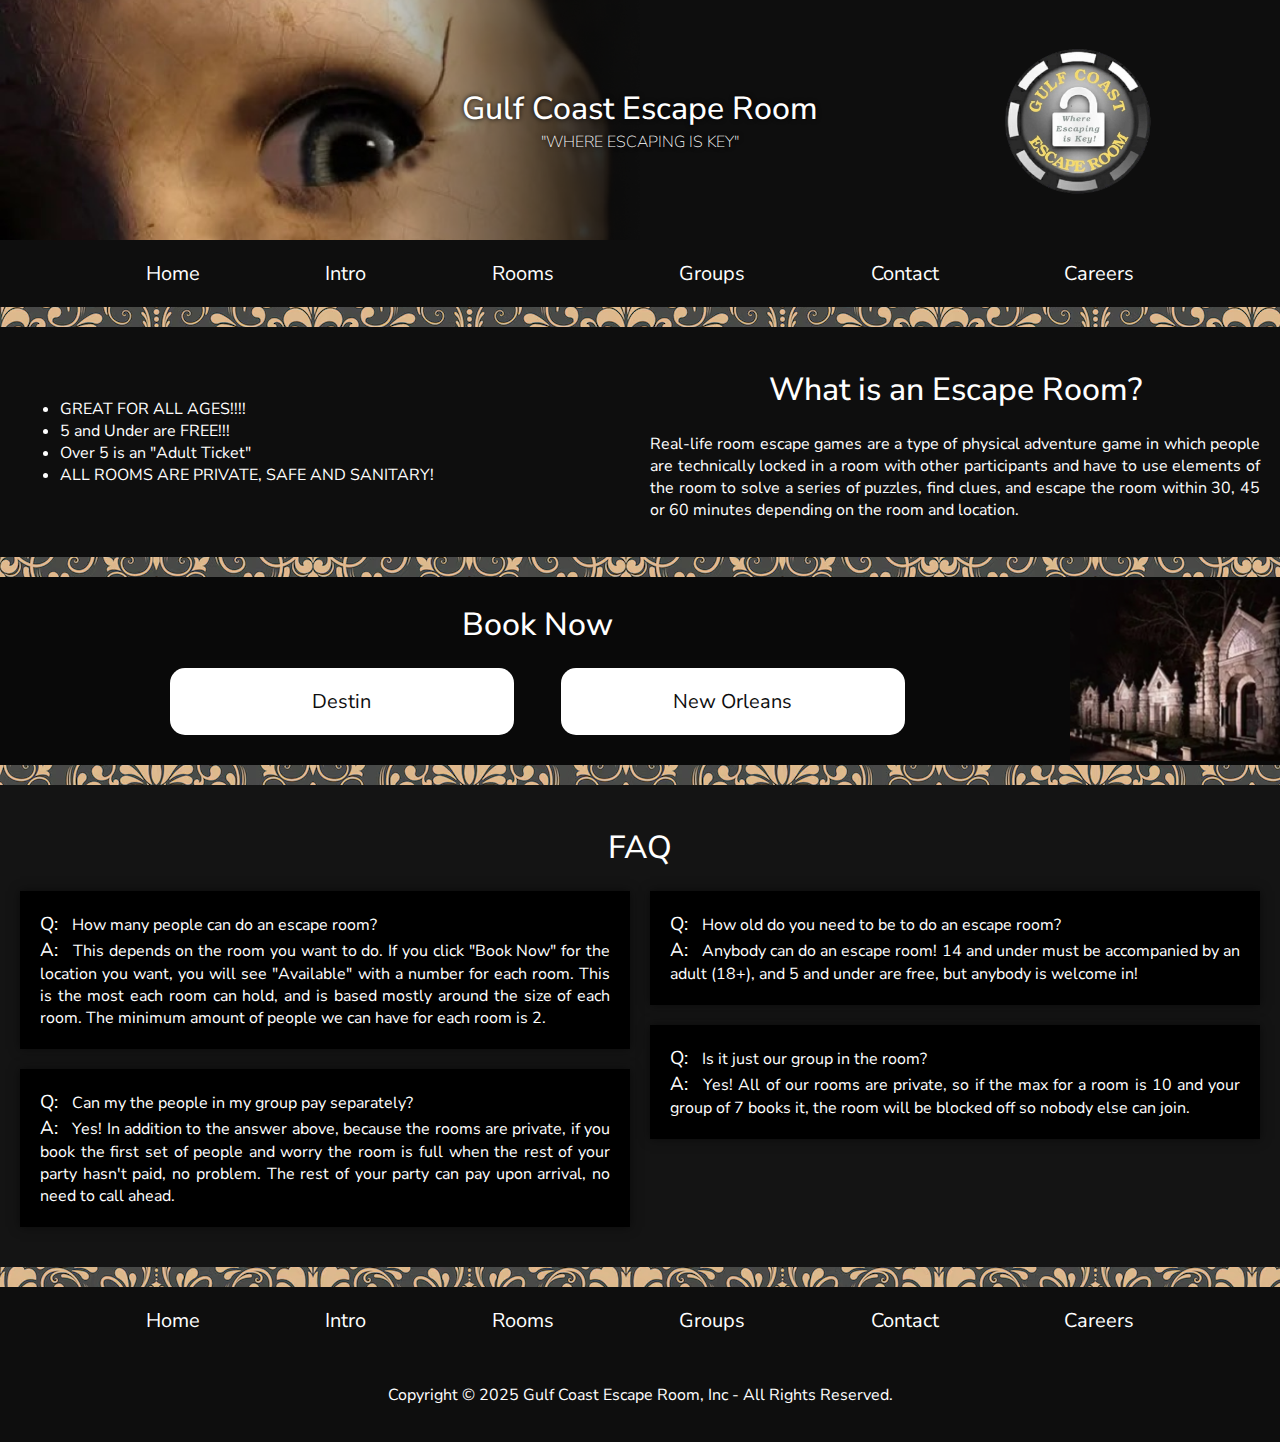
==== commit ab080aae: "added book now link functionality" ====
--- a/index.html
+++ b/index.html
@@ -45,8 +45,12 @@
             <div id="bookNow">
                 <h1>Book Now</h1>
                 <div id="buttons">
-                    <div id="destinButton" class="bookButton">Destin</div>
-                    <div id="neworleansButton" class="bookButton">New Orleans</div>
+                    <a href="https://www-1562q.bookeo.com/bookeo/b_gcerdestin_start.html?ctlsrc2=OVPbMLwPaeuG59RvqNIxneKBQv3y3mFglbZla%2FOrMFQ%3D&src=02b" target="_blank" id="destinButton" class="bookButton">
+                        <span>Destin</span>
+                    </a>
+                    <a href="https://www-1558g.bookeo.com/bookeo/b_gcercordova_start.html?ctlsrc2=NVutNRFR3BRnSqEDyK1Hc08sUKBO5q7ePDz4XdUL0bI%3D&src=03a" target="_blank" id="neworleansButton" class="bookButton">
+                    <span>New Orleans</span>
+                    </a>
                 </div>
             </div>
 
--- a/styles.css
+++ b/styles.css
@@ -83,9 +83,8 @@
 /* info section */
 #infoSection{
     display:flex;
-    justify-content: center;
-    align-items: center;
-    gap:10px;
+    align-items: center;
+    gap:20px;
     margin-top: 20px;
     margin-bottom: 20px;
     text-align: justify;
@@ -156,6 +155,7 @@
     width: 50%; /* Or your desired width */
     background-color: black;
     box-shadow: 0px 0px 10px rgba(0, 0, 0, 0.5);
+    text-align: justify;
 }
 
 
@@ -207,7 +207,11 @@
 }
 
 @media only screen and (max-width: 550px) {
-    #infoSection h1{
+    #nav{
+        flex-wrap: wrap;
+        gap: 20px;
+    }
+    h1{
         font-size: 25px;
     }
     #infoSection{
@@ -227,7 +231,7 @@
         gap: 10px;
     }
     #mausoleumimg{
-        width: 100%;
-        margin-bottom: -18px;
+        width: 100vw;
+        margin-bottom: -10px;
     }
 }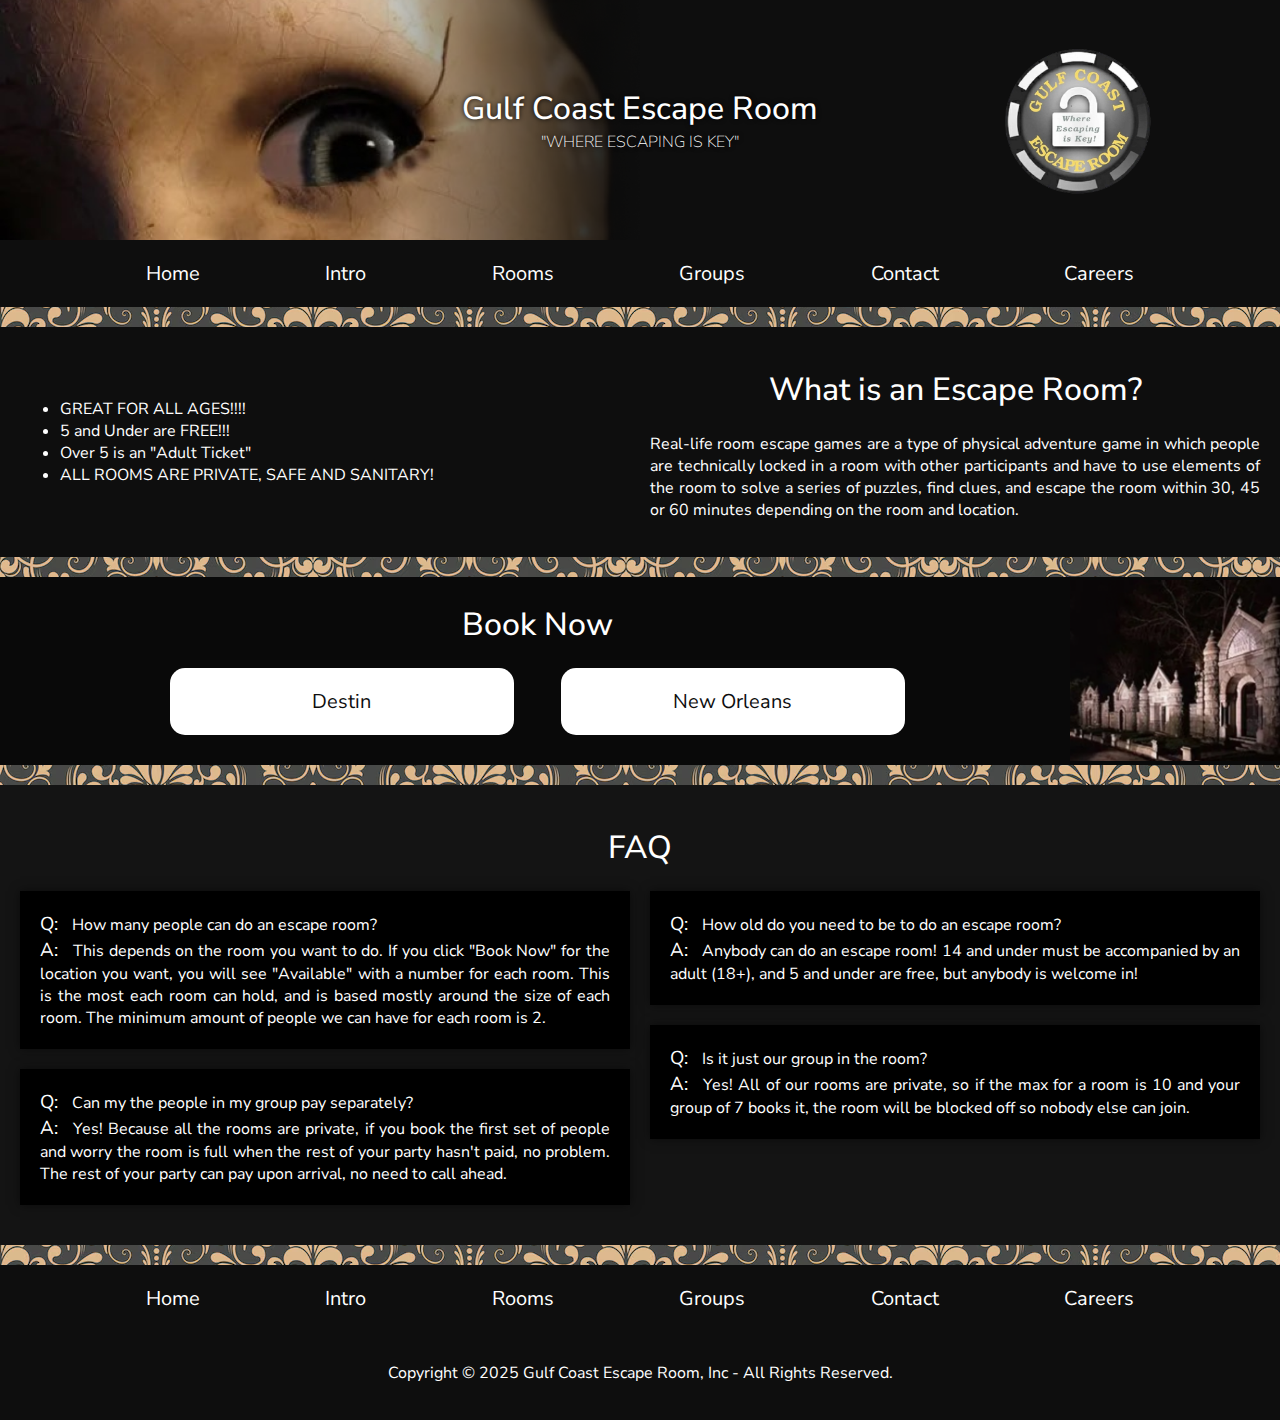
==== commit 93343582: "fixed booking links" ====
--- a/index.html
+++ b/index.html
@@ -45,10 +45,10 @@
             <div id="bookNow">
                 <h1>Book Now</h1>
                 <div id="buttons">
-                    <a href="https://www-1562q.bookeo.com/bookeo/b_gcerdestin_start.html?ctlsrc2=OVPbMLwPaeuG59RvqNIxneKBQv3y3mFglbZla%2FOrMFQ%3D&src=02b" target="_blank" id="destinButton" class="bookButton">
+                    <a href="https://bookeo.com/gcerdestin" target="_blank" id="destinButton" class="bookButton">
                         <span>Destin</span>
                     </a>
-                    <a href="https://www-1558g.bookeo.com/bookeo/b_gcercordova_start.html?ctlsrc2=NVutNRFR3BRnSqEDyK1Hc08sUKBO5q7ePDz4XdUL0bI%3D&src=03a" target="_blank" id="neworleansButton" class="bookButton">
+                    <a href="https://bookeo.com/gcercordova" target="_blank" id="neworleansButton" class="bookButton">
                     <span>New Orleans</span>
                     </a>
                 </div>
@@ -90,7 +90,7 @@
                     <p>Can my the people in my group pay separately?</p>
                     <br>
                     <h3>A:</h3>
-                    <p>Yes! In addition to the answer above, because the rooms are private, if you book the first set of people and worry the room is full when the rest of your party hasn't paid, no problem. The rest of your party can pay upon arrival, no need to call ahead.</p>
+                    <p>Yes! Because all the rooms are private, if you book the first set of people and worry the room is full when the rest of your party hasn't paid, no problem. The rest of your party can pay upon arrival, no need to call ahead.</p>
                 </div>
             </div>
         </div>
--- a/styles.css
+++ b/styles.css
@@ -14,7 +14,7 @@
 
 /* body and sections */
 body{
-    background-color: white;
+    background-color: black;
     background-image: url("images/background.png");
     background-repeat: repeat;
     font-family: nunito;
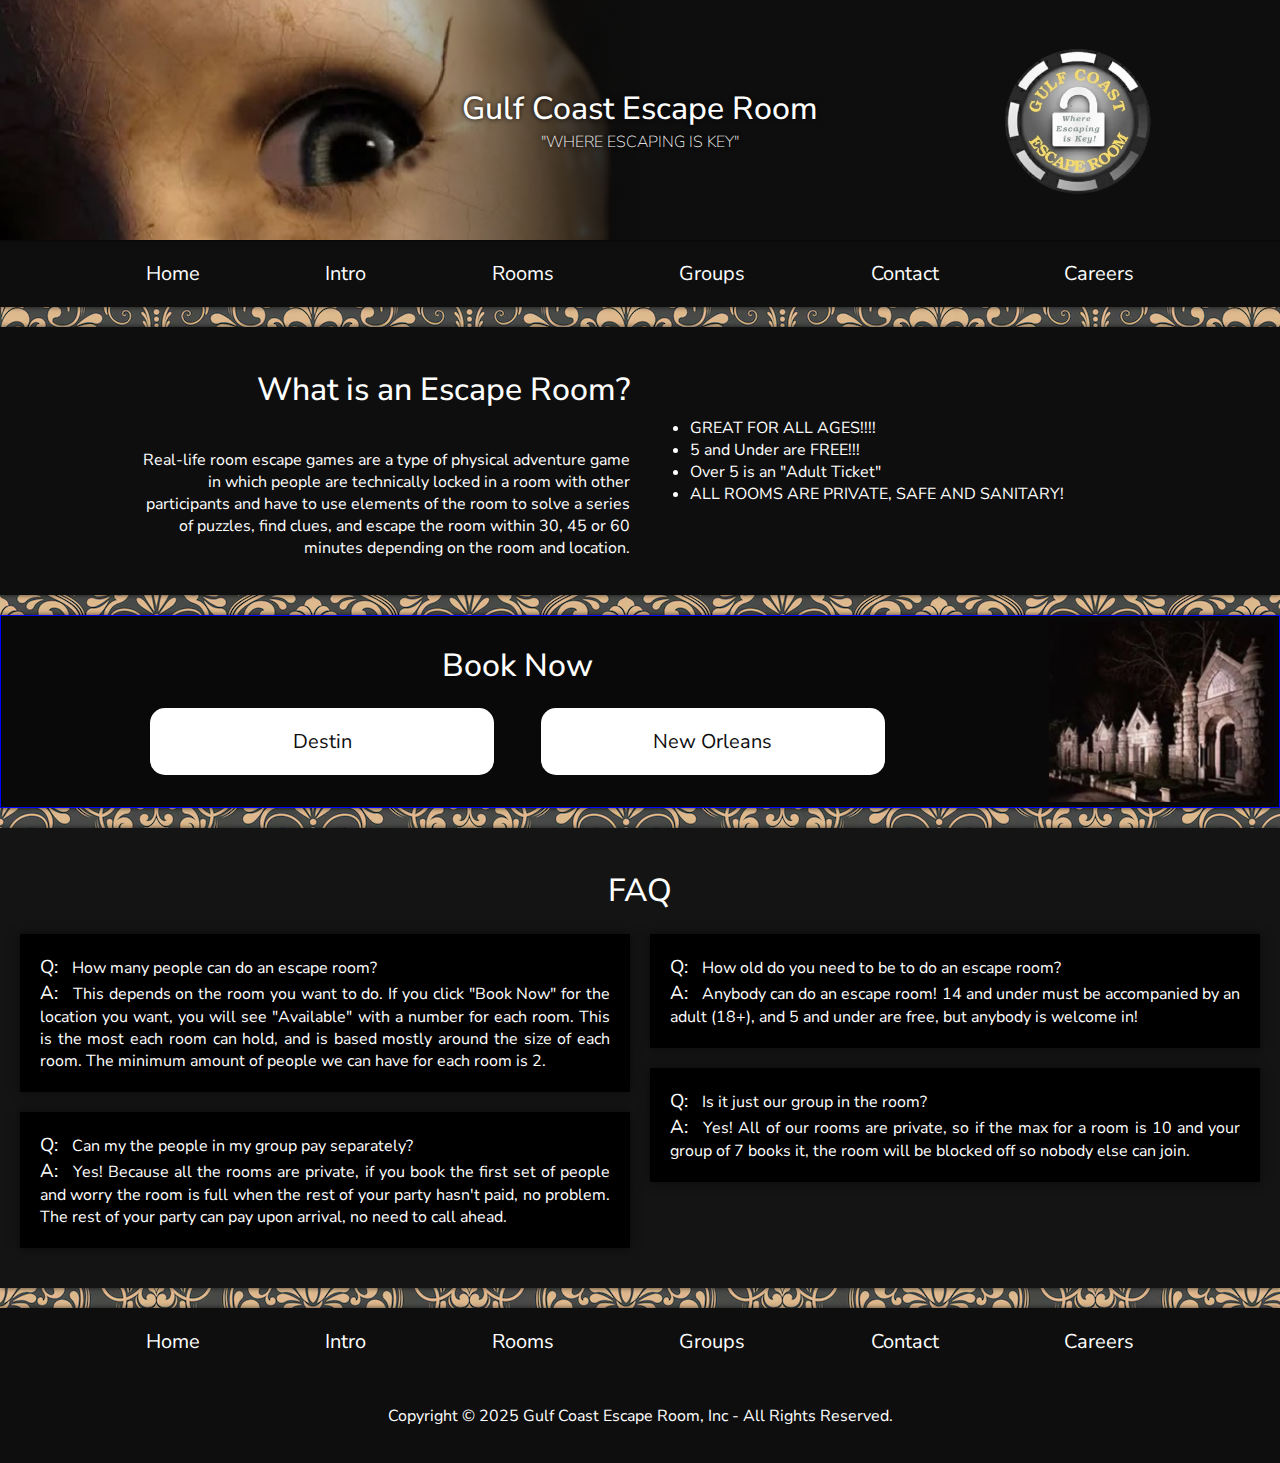
==== commit a12caca4: "fixed some sizing issues" ====
--- a/index.html
+++ b/index.html
@@ -28,16 +28,16 @@
 
         <div id="infoSection" class="section">
             <div>
+                <h1>What is an Escape Room?</h1>
+                <p>Real-life room escape games are a type of physical adventure game in which people are technically locked in a room with other participants and have to use elements of the room to solve a series of puzzles, find clues, and escape the room within 30, 45 or 60 minutes depending on the room and location.</p>
+            </div>
+            <div>
                 <ul>
                     <li>GREAT FOR ALL AGES!!!!</li>
                     <li>5 and Under are FREE!!!</li>
                     <li>Over 5 is an "Adult Ticket"</li>
                     <li>ALL ROOMS ARE PRIVATE, SAFE AND SANITARY!</li>
                 </ul>
-            </div>
-            <div>
-                <h1>What is an Escape Room?</h1>
-                <p>Real-life room escape games are a type of physical adventure game in which people are technically locked in a room with other participants and have to use elements of the room to solve a series of puzzles, find clues, and escape the room within 30, 45 or 60 minutes depending on the room and location.</p>
             </div>
         </div>
 
--- a/styles.css
+++ b/styles.css
@@ -29,6 +29,7 @@
     background-color: #0E0E0E;
     max-width: 100vw;
     padding: 20px;
+    box-shadow: 0px 0px 5px rgba(0, 0, 0, 0.7);
 }
 
 /* header section */
@@ -82,12 +83,20 @@
 
 /* info section */
 #infoSection{
-    display:flex;
-    align-items: center;
+    display: flex;
+    align-items: center;
+    justify-content: space-evenly;
     gap:20px;
     margin-top: 20px;
     margin-bottom: 20px;
-    text-align: justify;
+}
+#infoSection h1{
+    text-align:right;
+}
+#infoSection p{
+    text-align: right;
+    max-width: 500px;
+    float: right;
 }
 #infoSection div{
     width:50%;
@@ -101,6 +110,7 @@
     gap: 20px;
     padding: 5px;
     background-color: #090909;
+    border: 1px solid blue;
 }
 #bookNow{
     display: flex;
@@ -131,8 +141,6 @@
 #mausoleumimg{
     width: 225px;
     float: right;
-    margin: -20px;
-    object-fit: contain;
 }
 
 /* faq section */
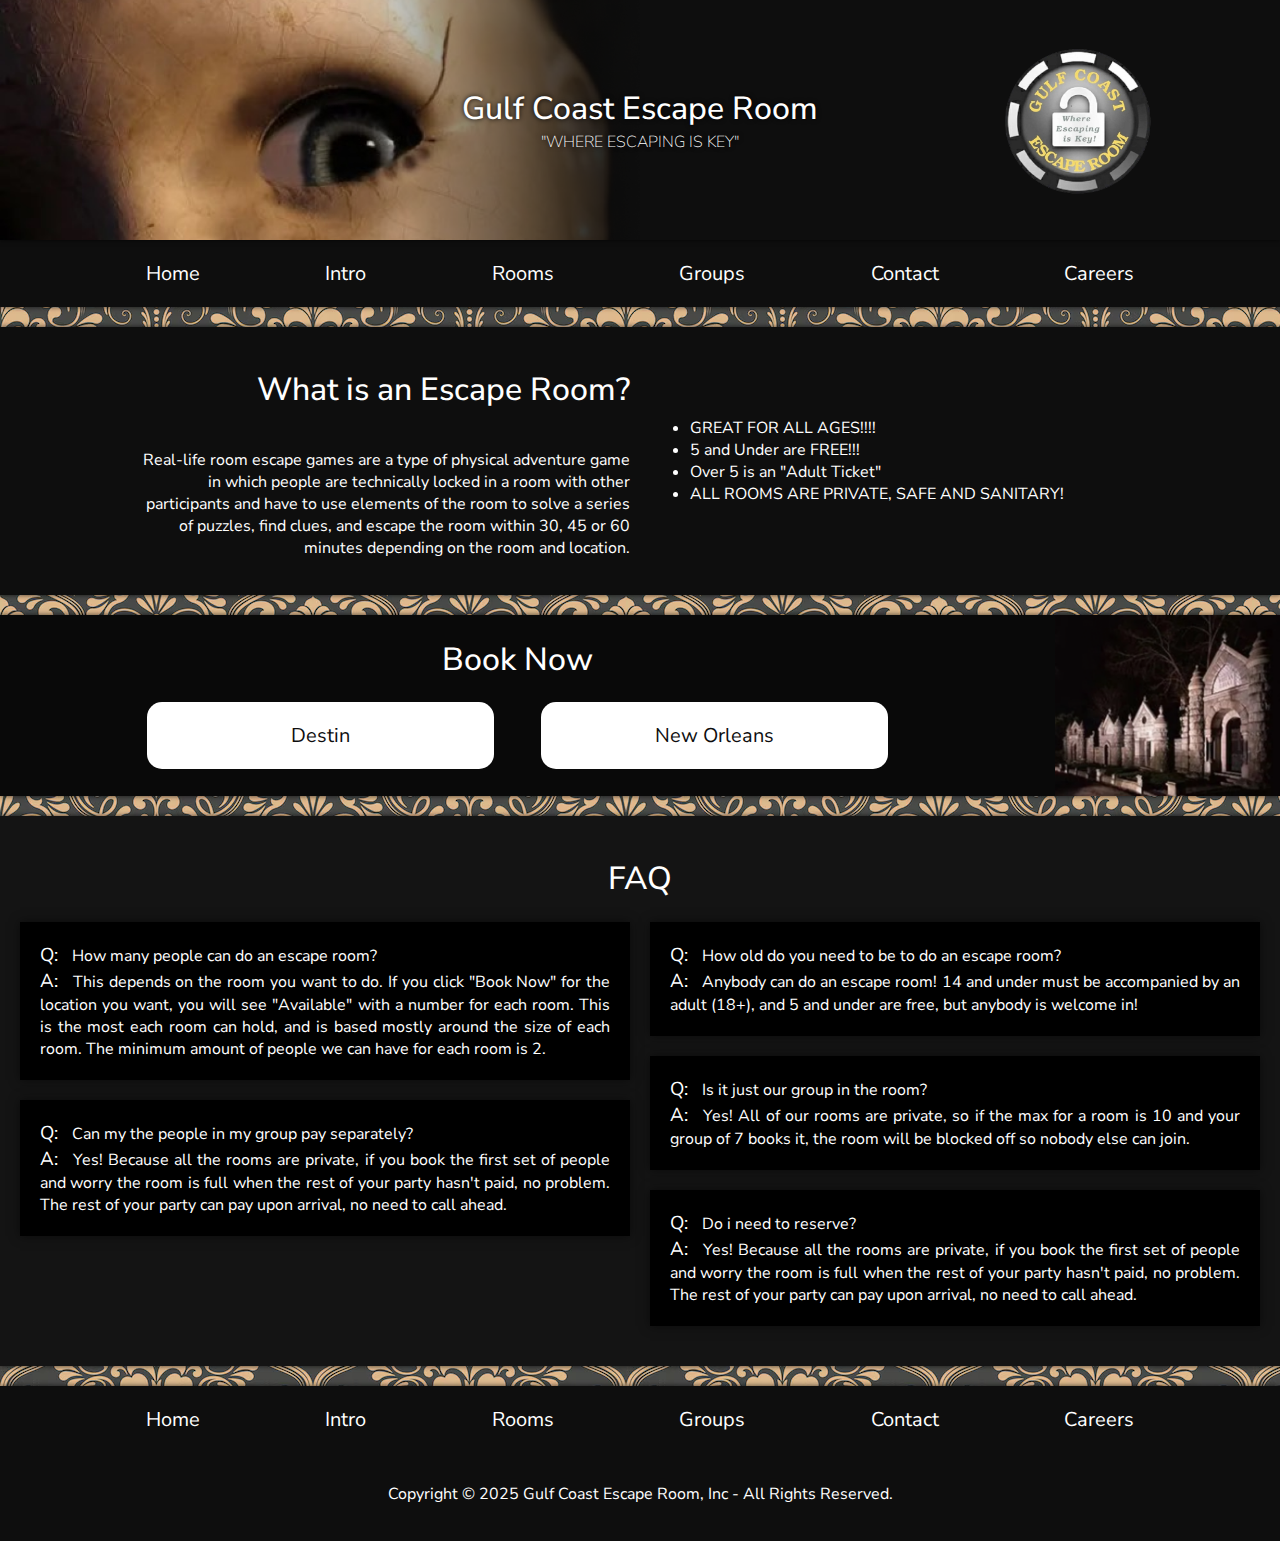
==== commit 12ee8d1e: "changes" ====
--- a/index.html
+++ b/index.html
@@ -92,6 +92,14 @@
                     <h3>A:</h3>
                     <p>Yes! Because all the rooms are private, if you book the first set of people and worry the room is full when the rest of your party hasn't paid, no problem. The rest of your party can pay upon arrival, no need to call ahead.</p>
                 </div>
+                
+                <div class="question">
+                    <h3>Q:</h3>
+                    <p>Do i need to reserve?</p>
+                    <br>
+                    <h3>A:</h3>
+                    <p>Yes! Because all the rooms are private, if you book the first set of people and worry the room is full when the rest of your party hasn't paid, no problem. The rest of your party can pay upon arrival, no need to call ahead.</p>
+                </div>
             </div>
         </div>
 
--- a/styles.css
+++ b/styles.css
@@ -79,6 +79,7 @@
     color: white;
     text-decoration: none;
     font-size: 20px;
+    display:block;
 }
 
 /* info section */
@@ -108,9 +109,8 @@
     align-items: center;
     justify-content: space-between;
     gap: 20px;
-    padding: 5px;
+    padding: 0px;
     background-color: #090909;
-    border: 1px solid blue;
 }
 #bookNow{
     display: flex;
@@ -241,5 +241,6 @@
     #mausoleumimg{
         width: 100vw;
         margin-bottom: -10px;
+        max-height: 300px;
     }
 }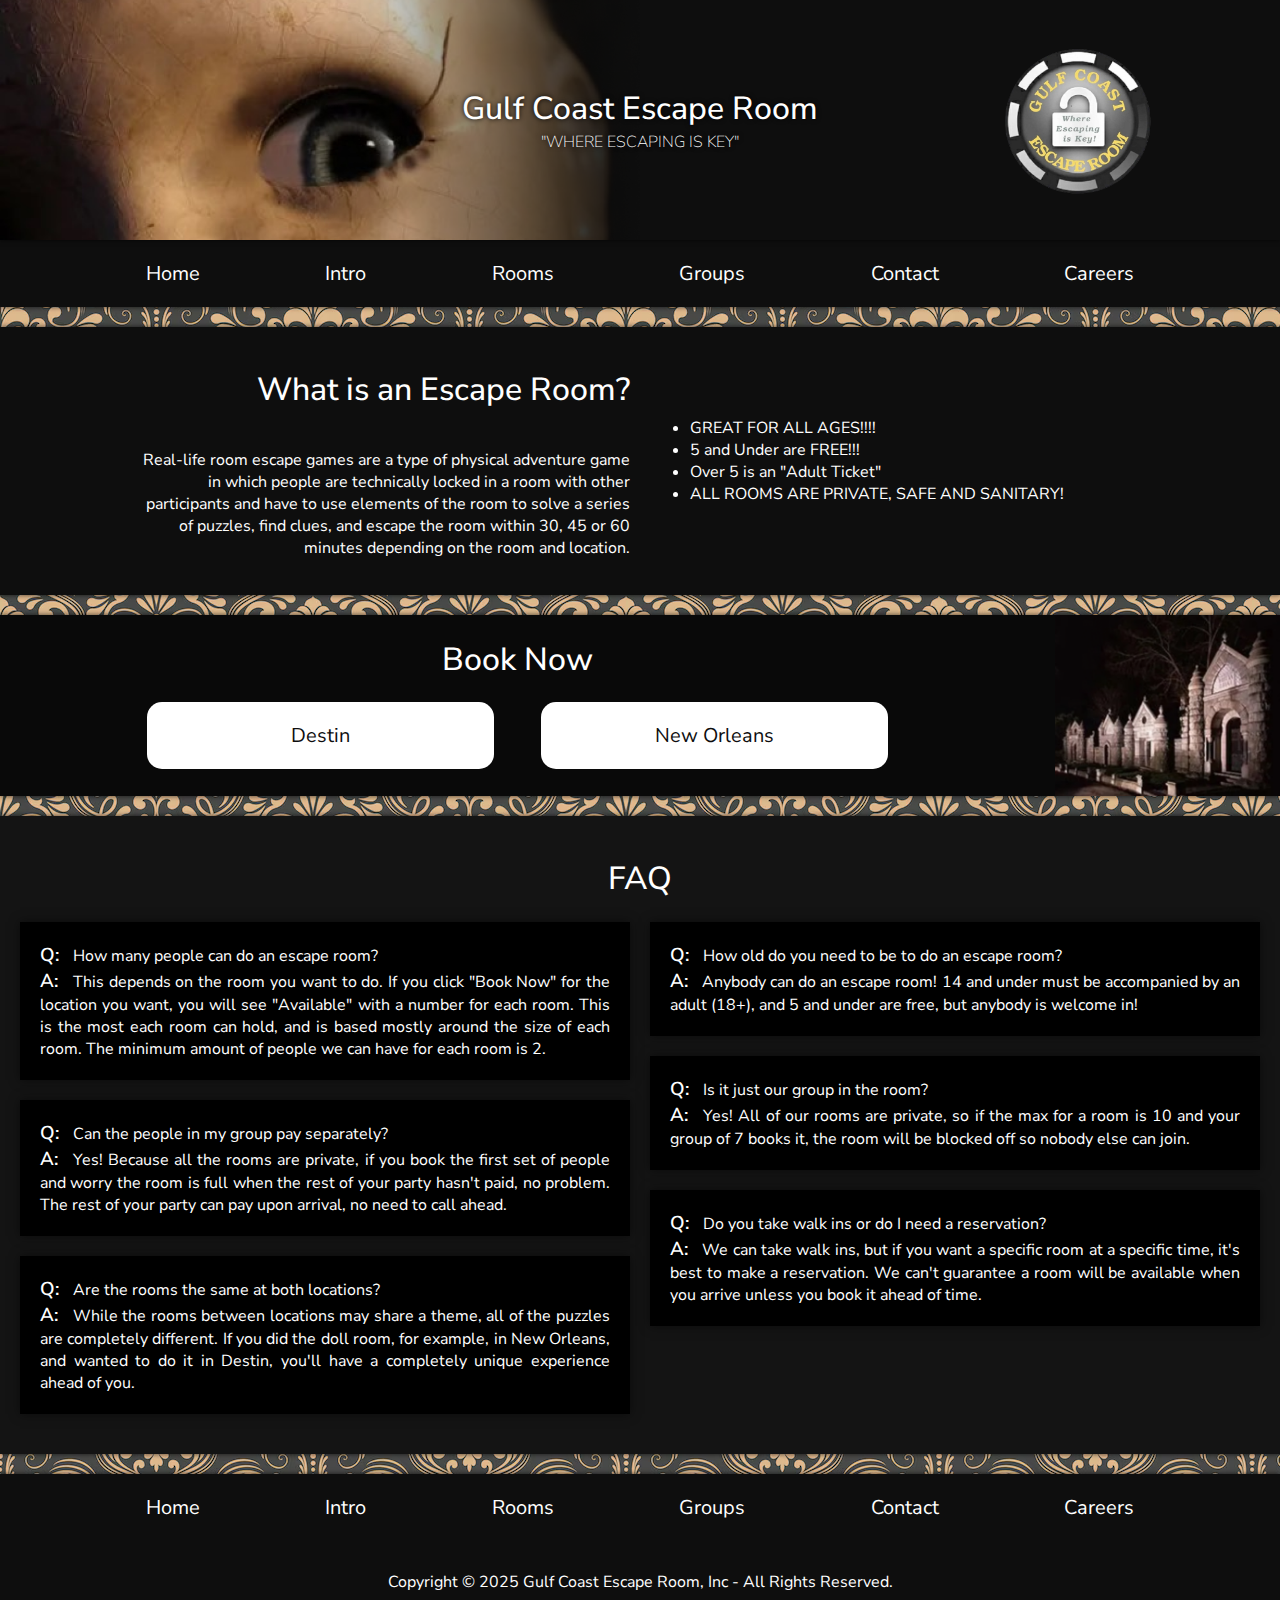
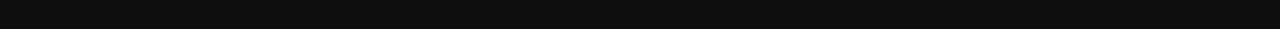
==== commit 437fc327: "various changes" ====
--- a/index.html
+++ b/index.html
@@ -5,7 +5,6 @@
         <meta name="viewport" content="width=device-width, initial-scale=1.0">
         <link rel="stylesheet" href="styles.css" type="text/css">
         <link rel="icon" type="image/x-icon" href="images/logo.png">
-        <link rel="stylesheet" href="https://fonts.googleapis.com/icon?family=Material+Icons">
         <title>Gulf Coast Escape Room, Inc</title>
     </head>
     <body>
@@ -18,12 +17,12 @@
         </header>
 
         <nav id="nav" class="section">
-            <a href="#" class="button">Home</a>
-            <a href="#" class="button">Intro</a>
-            <a href="#" class="button">Rooms</a>
-            <a href="#" class="button">Groups</a>
-            <a href="#" class="button">Contact</a>
-            <a href="#" class="button">Careers</a>
+            <a href="index.html" class="button">Home</a>
+            <a href="intro.html" class="button">Intro</a>
+            <a href="rooms.html" class="button">Rooms</a>
+            <a href="groups.html" class="button">Groups</a>
+            <a href="contact.html" class="button">Contact</a>
+            <a href="careers.html" class="button">Careers</a>
         </nav>
 
         <div id="infoSection" class="section">
@@ -41,7 +40,7 @@
             </div>
         </div>
 
-        <div id="bookNowContainer" class="section">
+        <div id="bookNowContainer" class="section" style="margin-top:20px; margin-bottom:20px">
             <div id="bookNow">
                 <h1>Book Now</h1>
                 <div id="buttons">
@@ -87,7 +86,7 @@
                 
                 <div class="question">
                     <h3>Q:</h3>
-                    <p>Can my the people in my group pay separately?</p>
+                    <p>Can the people in my group pay separately?</p>
                     <br>
                     <h3>A:</h3>
                     <p>Yes! Because all the rooms are private, if you book the first set of people and worry the room is full when the rest of your party hasn't paid, no problem. The rest of your party can pay upon arrival, no need to call ahead.</p>
@@ -95,10 +94,18 @@
                 
                 <div class="question">
                     <h3>Q:</h3>
-                    <p>Do i need to reserve?</p>
+                    <p>Do you take walk ins or do I need a reservation?</p>
                     <br>
                     <h3>A:</h3>
-                    <p>Yes! Because all the rooms are private, if you book the first set of people and worry the room is full when the rest of your party hasn't paid, no problem. The rest of your party can pay upon arrival, no need to call ahead.</p>
+                    <p>We can take walk ins, but if you want a specific room at a specific time, it's best to make a reservation. We can't guarantee a room will be available when you arrive unless you book it ahead of time.</p>
+                </div>
+                
+                <div class="question">
+                    <h3>Q:</h3>
+                    <p>Are the rooms the same at both locations?</p>
+                    <br>
+                    <h3>A:</h3>
+                    <p>While the rooms between locations may share a theme, all of the puzzles are completely different. If you did the doll room, for example, in New Orleans, and wanted to do it in Destin, you'll have a completely unique experience ahead of you.</p>
                 </div>
             </div>
         </div>
--- a/styles.css
+++ b/styles.css
@@ -71,6 +71,9 @@
 }
 
 /* nav section */
+nav{
+    margin-bottom: 20px;
+}
 #nav{
     display: flex;
     justify-content: space-evenly;
@@ -88,8 +91,6 @@
     align-items: center;
     justify-content: space-evenly;
     gap:20px;
-    margin-top: 20px;
-    margin-bottom: 20px;
 }
 #infoSection h1{
     text-align:right;
@@ -145,8 +146,6 @@
 
 /* faq section */
 #faq{
-    margin-top: 20px;
-    margin-bottom: 20px;
     background-color: #141414;
 }
 #questionSection {
@@ -168,7 +167,7 @@
 
 
 #questionSection h3{
-    font-weight: 400;
+    font-weight: 600;
     display: inline;
     margin-right: 10px;
 }
@@ -179,11 +178,36 @@
 /* footer section */
 footer{
     bottom: 0px;
+    margin-top: 20px;
 }
 footer p{
     text-align: center;
     margin-top: 50px;
 }
+
+
+
+/* intro page */
+
+article{
+    position: relative;
+}
+.floatedImage:before{
+    float: right;
+    width: 1px;
+    height: 50%;
+    content: '';
+    border: 1px solid red;
+}
+#introzombie{
+    float: right;
+    clear: right;
+    width: 300px;
+    height: 200px;
+    margin: 15px;
+    box-shadow: 0px, 0px, 10px, rgba(0, 0, 0, 0.5);
+}
+
 
 /* media queries */
 @media only screen and (max-width: 950px){
